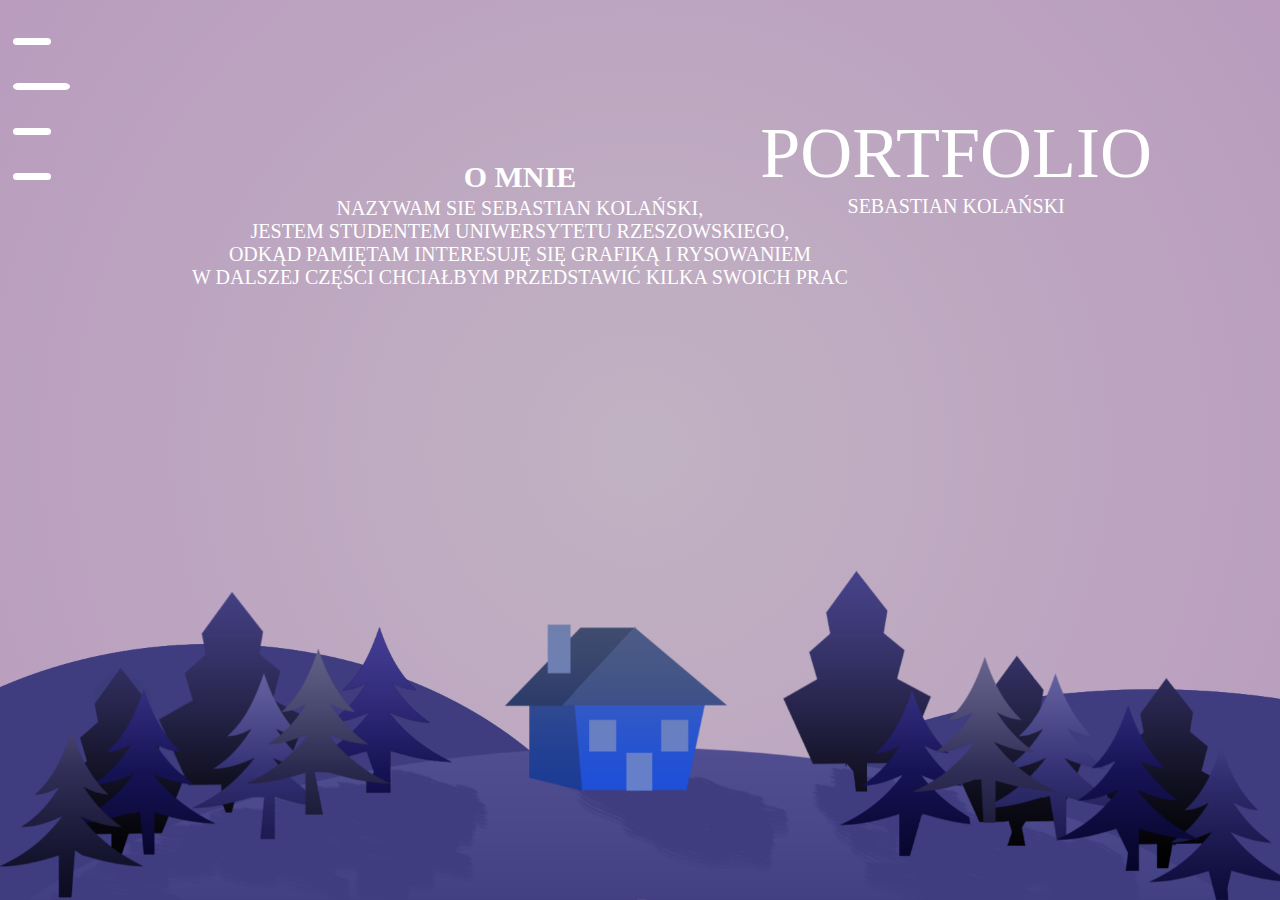
==== aboutme.html @ 439ca437 "First commit" ====
<!DOCTYPE html>
<html lang="en">
<head>
    <meta charset="UTF-8">
    <meta http-equiv="X-UA-Compatible" content="IE=edge">
    <meta name="viewport" content="width=device-width, initial-scale=1.0">
    <title>Portfolio </title>
    <link rel="shourtcut icon" type="png" href="img/logo_ico.png"/>
    <link rel="stylesheet" href="style/style_aboutme.css">
    <link rel="stylesheet" href="style/main_style.css">

</head>
<body>

<div class="tlo"> 

<div class="menu"> <div class="menu-wskaznik"  onclick="schowajaboutme(0)" >  </div> <div class="menu-wskaznik" id="wskaznik-on">   </div> <div class="menu-wskaznik" onclick="schowajaboutme(2)">  </div> <div class="menu-wskaznik" onclick="schowajaboutme(3)">   </div> </div>
<div class="napis" data-micron="pop"> PORTFOLIO <br><a class="napis3"> SEBASTIAN KOLAŃSKI </a> </div>
<div class="napis2"> <h2 class="napis_omnie"> O MNIE</h2> <br> NAZYWAM SIE SEBASTIAN KOLAŃSKI, <br>
    JESTEM STUDENTEM UNIWERSYTETU RZESZOWSKIEGO,<br>
    ODKĄD PAMIĘTAM INTERESUJĘ SIĘ GRAFIKĄ I RYSOWANIEM<br>
    W DALSZEJ CZĘŚCI CHCIAŁBYM PRZEDSTAWIĆ KILKA SWOICH PRAC<br></div>

<div class="gory2">  <img class="foto-gory3" src="img/dom2.png"/></div>
<div class="gory3">  <img class="foto-gory4" src="img/dom3.png"/></div>

<script src="js/animationscripts.js"></script>

</div>


<div id="about">


</div>


</body>
</html>
---- style/style_aboutme.css ----
html
{
    
    height: 100%;
}
        body
        {
            min-width:450px;
            width: 100%;
            padding:0;
            margin:0;
            
            
            background: rgb(193,178,195);
background: radial-gradient(circle, rgba(193,178,195,1) 0%, rgba(185,156,190,1) 100%);
    
        }

      .napis_omnie
      {
        margin-bottom:-20px;
      }

        .tlo
        {
            width:100%;
            height: 100%;
         
    
        }
      

        .foto-gory, .foto-gory2, .foto-gory3, .foto-gory4
        {
            width:100%;
            margin-bottom:-4px;
           
        }
     
    
        .gory2, .gory3, .gory4, .gory
        {
           
            width:100%;
            height: auto;
            position:fixed;
            bottom:0px;
            
           
           pointer-events: none;
  transform-origin: bottom; 
  transition: transform 0.26s ease;
        }

        .gory4
        {
            z-index:0;
           
            animation:pojawiasie 2s, wjazd  5s;
        }

        .gory3
        {
           z-index:-25;
           
           animation:wjazd  5s, pojawiasie 1s;

        }

        .gory2
        {
            z-index:-50;
           
            animation:wjazd 8s, pojawiasie 1s;
   
        }

        .gory
        {
            z-index:-75;
           
            animation:wjazd 11s, pojawiasie 1s;
        }

@keyframes wjazd
{
    0%{bottom:-100%;}
    100%{bottom:0;}
}




@keyframes pojawiasie
{
    0%{opacity:0;}
    75%{opacity:0;}
    100%{opacity:1;}
}


.napis
{
    line-height: 50%;
    text-align: center;
    z-index:100;
    position:absolute;
    top:15%;
    right:10%;
    font-size:72px;
    color:white;
    font-family:Segoe UI;
    cursor:context-menu;
    transition:1s;
    animation:pojawiasie 3s;
    transform-origin: top; 

}

.napis2
{
    
    text-align: center;
    z-index:50;
    position:absolute;
    top:15%;
    left:15%;
    font-size:20px;
    color:white;
    font-family:Segoe UI;
    pointer-events: none;
    transition:1s;
    animation:pojawiasie 3s;
    transform-origin: top; 

}
.napis3
{
    
    font-size:20px;
}
.napis:hover
{
    line-height: 100%;
}



@media screen and (max-width: 1100px){

.napis2{top:30%; right:25%; left:25%;}

}
---- style/main_style.css ----
.menu
{
    position:relative;
    z-index:50;
    top:50%;
    margin-left:1%;
    
}
.menu-wskaznik
{
    border-radius:15px;
    height: 7px;
   background-color:white;
    width:3%;
    margin-top:3%;
    transition:0.5s;
    cursor:pointer;
    animation:wjezdza_z_lewej 2.9s, pojawiasie 1s;
    transform-origin: left; 
}

@keyframes wjezdza_z_lewej {

    0%{width:0%; }
    90%{width:0%;}
    100%{width:3%;}
    
}

@keyframes wjezdza_z_lewej_biezacy {

    0%{transform:scaleX(0);}
    90%{transform:scaleX(0);}
    100%{transform:scaleX(1.5);}
    
}

#wskaznik-on
{
    transform:scaleX(1.5);
    pointer-events: none;
    animation:wjezdza_z_lewej_biezacy 3s, pojawiasie 1s;
}

.menu-wskaznik:hover
{
 transform: scaleX(1.5);
}

@keyframes schowaj
{
    0%{bottom:0;}
    100%{bottom:-100%;}
}

@keyframes chowasie
{
    to{transform:scaleX(0); }
}

@keyframes znika
{
    to{opacity:0;}
}

@keyframes chowasie2
{
    to{width:0; height: 0; }
}

@keyframes chowa_napis
{
    to{font-size:0; }
}

@keyframes zmienia_kolor_napisu
{
    to{color:#e66b8e;}
}

@keyframes zmienia_kolor_tla
{
    to{background-color: #b99cbe;}
}
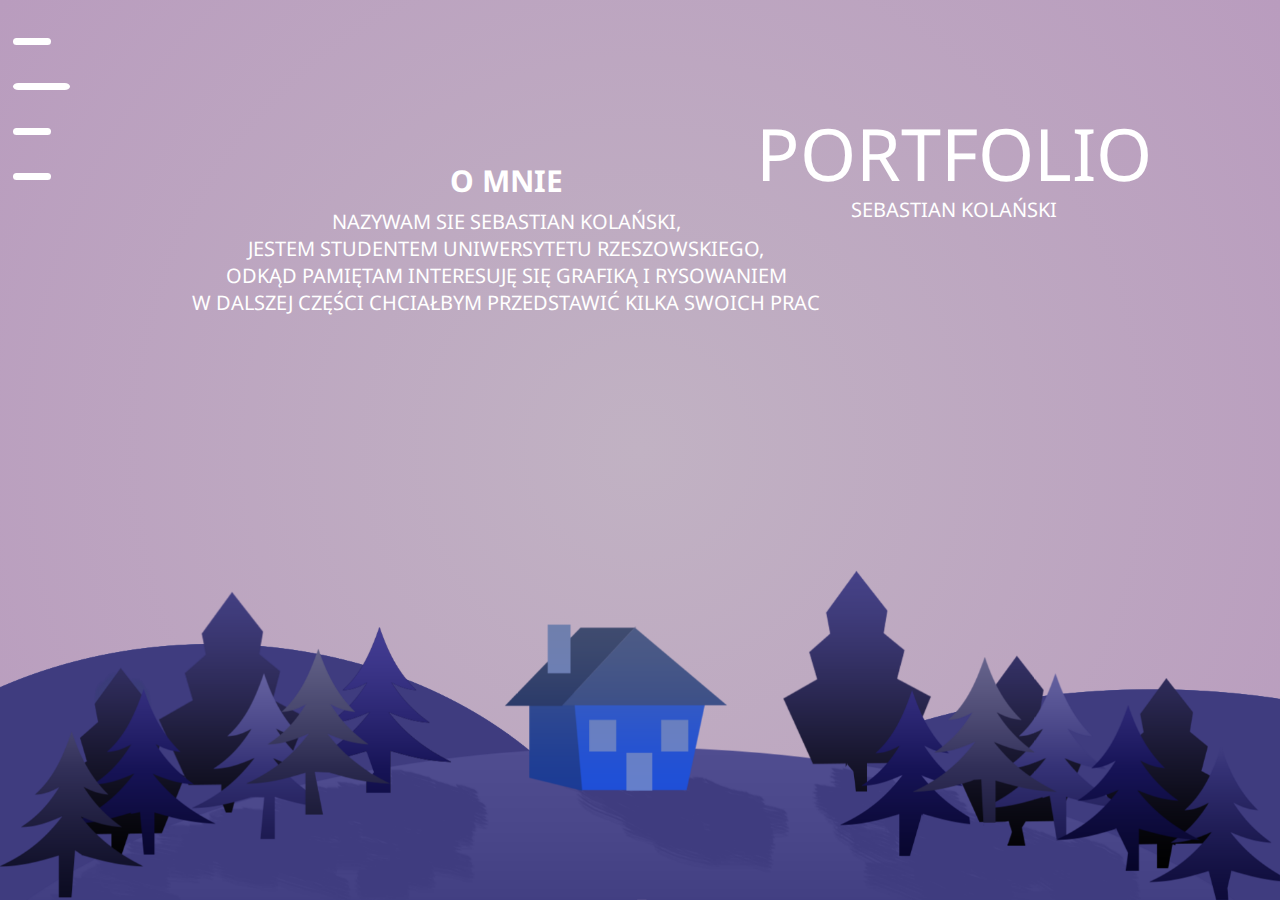
==== commit a5c7d905: "Change style" ====
--- a/aboutme.html
+++ b/aboutme.html
@@ -8,6 +8,7 @@
     <link rel="shourtcut icon" type="png" href="img/logo_ico.png"/>
     <link rel="stylesheet" href="style/style_aboutme.css">
     <link rel="stylesheet" href="style/main_style.css">
+    <link href='https://fonts.googleapis.com/css?family=Noto Sans' rel='stylesheet'>
 
 </head>
 <body>
@@ -29,11 +30,6 @@
 </div>
 
 
-<div id="about">
-
-
-</div>
-
 
 </body>
 </html>--- a/style/style_aboutme.css
+++ b/style/style_aboutme.css
@@ -23,6 +23,7 @@
 
         .tlo
         {
+            overflow: hidden;
             width:100%;
             height: 100%;
          
@@ -109,7 +110,7 @@
     right:10%;
     font-size:72px;
     color:white;
-    font-family:Segoe UI;
+    font-family:Noto Sans;
     cursor:context-menu;
     transition:1s;
     animation:pojawiasie 3s;
@@ -127,7 +128,7 @@
     left:15%;
     font-size:20px;
     color:white;
-    font-family:Segoe UI;
+    font-family:Noto Sans;
     pointer-events: none;
     transition:1s;
     animation:pojawiasie 3s;
@@ -148,7 +149,42 @@
 
 @media screen and (max-width: 1100px){
 
-.napis2{top:30%; right:25%; left:25%;}
+.napis2{top:30%; right:0%; left:0%; font-size:15px; text-align:center; width:90%; margin:5%;}
 
 }
 
+@media screen and (max-width: 600px){
+
+    .napis {
+        width:100%;
+        line-height: 50%;
+        text-align: center;
+        z-index: 50;
+        position: absolute;
+        font-size: 50px;
+        color: white;
+        font-family: Noto Sans;
+        cursor: context-menu;
+        transition: 1s;
+        animation: pojawiasie 3s;
+        transform-origin: top;
+        top: 18%;
+        left: 2%;
+      }
+
+      .gory2, .gory3, .gory4, .gory
+      {
+         
+          width:300%;
+          height: auto;
+          position:fixed;
+          bottom:0px;
+          
+         
+         pointer-events: none;
+transform-origin: bottom; 
+transition: transform 0.26s ease;
+      }
+       
+    
+    }
--- a/style/main_style.css
+++ b/style/main_style.css
@@ -81,4 +81,10 @@
 @keyframes zmienia_kolor_tla
 {
     to{background-color: #b99cbe;}
-}+}
+
+@media screen and (max-width: 600px){
+
+    .menu-wskaznik{width:10%; margin-top:20px;}
+    
+    }